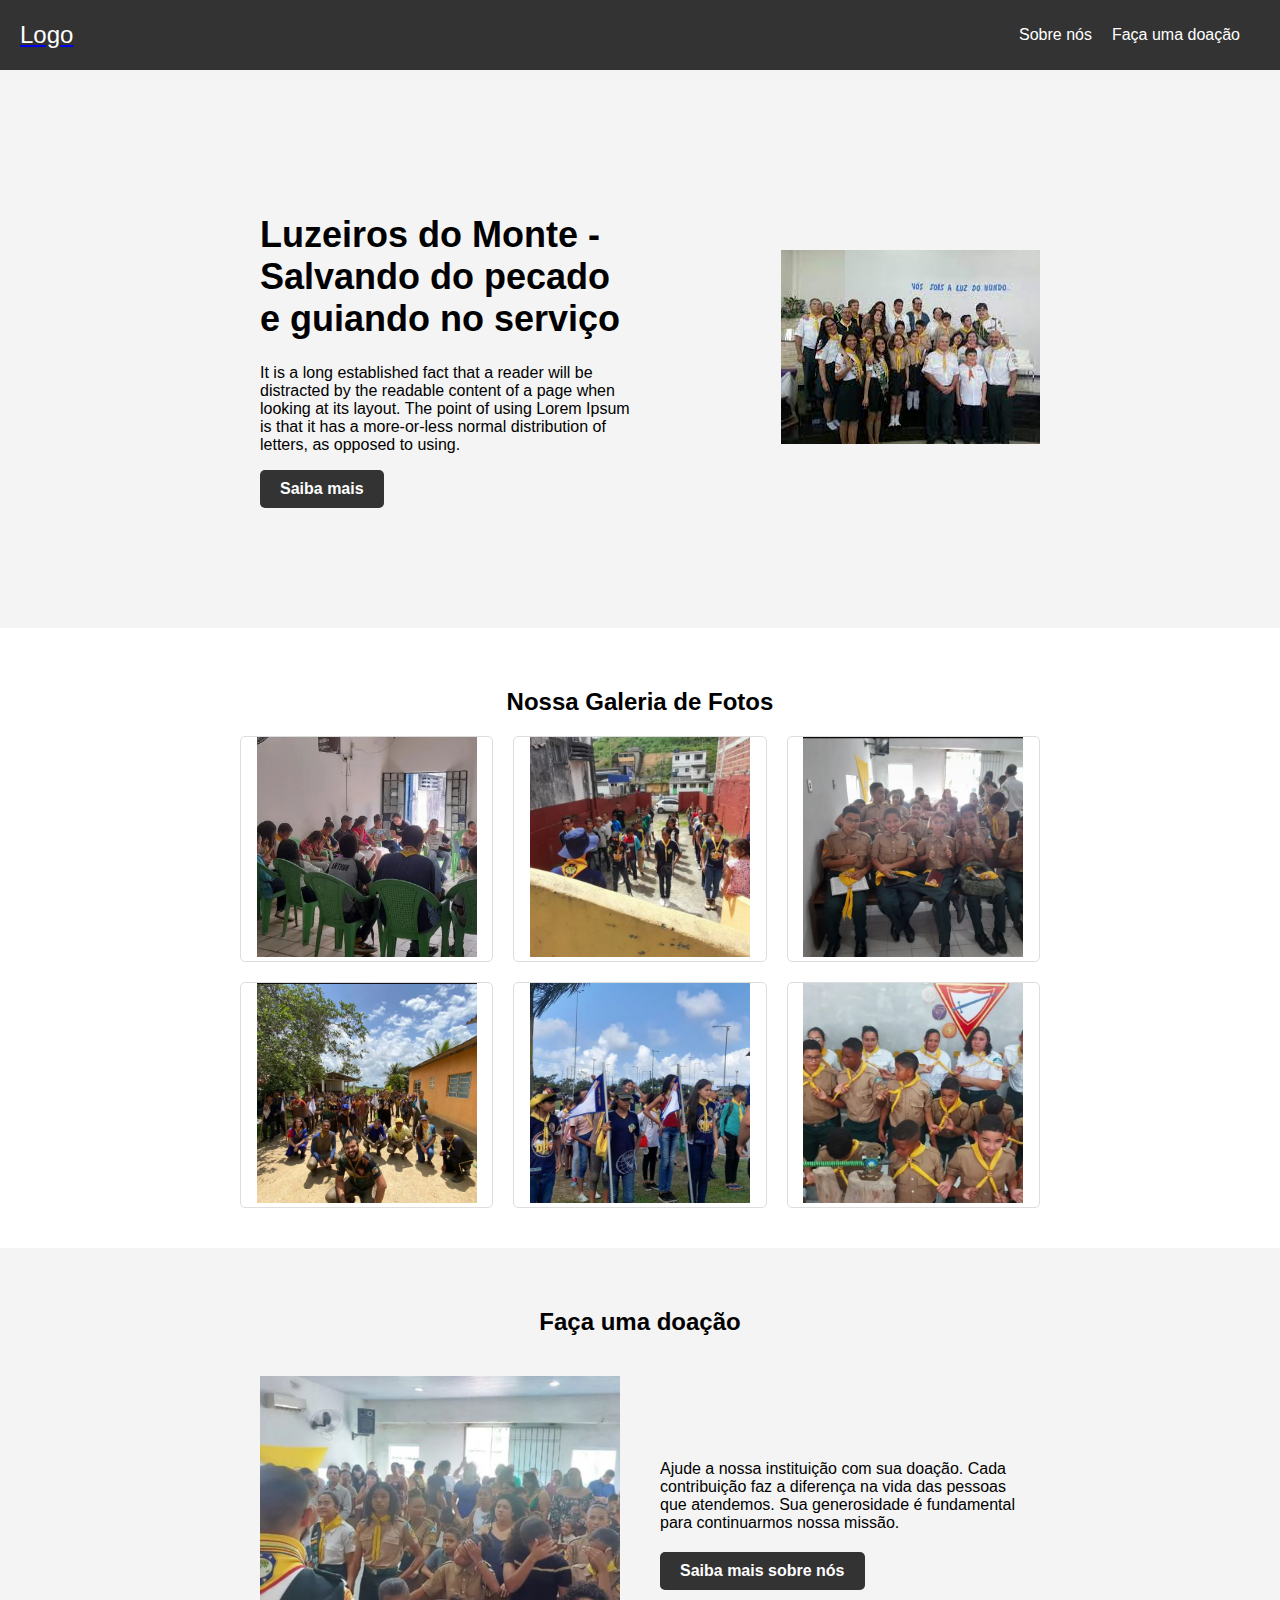
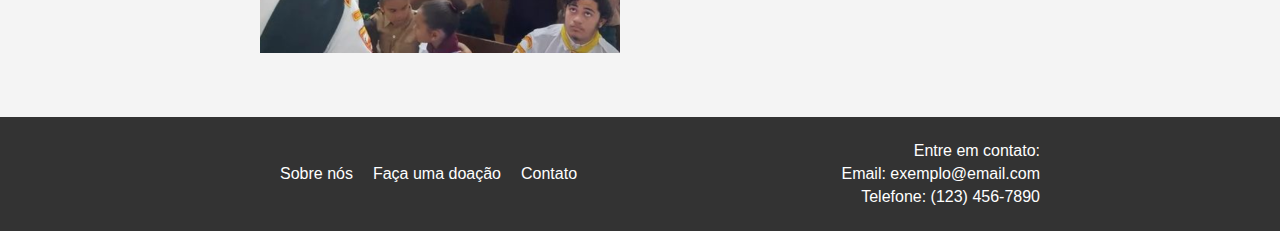
==== index.html @ bee1f1cc "Add files via upload" ====
<!DOCTYPE html>
<html lang="en">
<head>
    <meta charset="UTF-8">
    <meta name="viewport" content="width=device-width, initial-scale=1.0">
    <link rel="stylesheet" href="styles/index_style.css">
    <title>Document</title>
</head>
<body>
    <header>
        <a href="index.html">
            <div class="logo">Logo</div>
        </a>
        <nav>
            <ul>
                <li><a href="sobre_nos.html">Sobre nós</a></li>
                <li><a href="doacao.html">Faça uma doação</a></li>
            </ul>
        </nav>
    </header>
    <section class="quemSomos">
        <div class="quemSomos-content">
            <div class="text">
                <h1>Luzeiros do Monte - Salvando do pecado e guiando no serviço</h1>
                <p>It is a long established fact that a reader will be distracted by the readable content of a page when looking at its layout. The point of using Lorem Ipsum is that it has a more-or-less normal distribution of letters, as opposed to using.</p>
                <a href="#" class="button">Saiba mais</a>
            </div>
            <div class="image">
                <img src="img/teste.jfif" alt="Imagem de exemplo">
            </div>
        </div>
    </section>

    <section class="gallery">
        <div class="gallery-content">
            <h2 class="section-title">Nossa Galeria de Fotos</h2>
            <div class="photo-grid">
                <div class="photo">
                    <img src="img/galeria_1.PNG" alt="Foto 1">
                </div>
                <div class="photo">
                    <img src="img/galeria_2.PNG" alt="Foto 2">
                </div>
                <div class="photo">
                    <img src="img/galeria_3.PNG" alt="Foto 3">
                </div>
                <div class="photo">
                    <img src="img/galeria_4.PNG" alt="Foto 3">
                </div>
                <div class="photo">
                    <img src="img/galeria_5.PNG" alt="Foto 3">
                </div>
                <div class="photo">
                    <img src="img/galeria_6.PNG" alt="Foto 3">
                </div>
                <!-- Adicione mais fotos conforme necessário -->
            </div>
        </div>
    </section>
    <section class="donate">
        <div class="donate-content">
            <h2 class="section-title">Faça uma doação</h2>
            <div class="donation-info">
                <div class="donation-image">
                    <img src="img/galeria_7.PNG" alt="Imagem de Doação">
                </div>
                <div class="donation-text">
                    <p>Ajude a nossa instituição com sua doação. Cada contribuição faz a diferença na vida das pessoas que atendemos. Sua generosidade é fundamental para continuarmos nossa missão.</p>
                    <a href="#" class="button">Saiba mais sobre nós</a>
                </div>
            </div>
        </div>
    </section>
    <footer class="footer">
        <div class="footer-content">
            <nav>
                <ul>
                    <li><a href="sobre_nos.html">Sobre nós</a></li>
                    <li><a href="doacao.html">Faça uma doação</a></li>
                    <li><a href="sobre_nos.html">Contato</a></li>
                </ul>
            </nav>
            <div class="contact-info">
                <p>Entre em contato:</p>
                <p>Email: exemplo@email.com</p>
                <p>Telefone: (123) 456-7890</p>
            </div>
        </div>
    </footer>
</body>
</html>
---- styles/index_style.css ----
body {
    margin: 0;
    padding: 0;
    font-family: Arial, sans-serif;
}

header {
    background: #333;
    color: #fff;
    display: flex;
    justify-content: space-between;
    align-items: center;
    padding: 10px 20px;
}

.logo {
    font-size: 24px;
    color: #fff;
}

.logo a {
    
    text-decoration: none; 
}

nav ul {
    list-style: none;
    display: flex;
}

nav li {
    margin-right: 20px;
}

nav a {
    text-decoration: none;
    color: #fff;
}

.quemSomos {
    background: #f4f4f4;
    text-align: center;
    padding: 100px 0;
}



h1 {
    font-size: 36px;
}

.button {
    display: inline-block;
    padding: 10px 20px;
    background: #333;
    color: #fff;
    text-decoration: none;
    border-radius: 5px;
    font-weight: bold;
    transition: background 0.3s;
}

.button:hover {
    background: #555;
}


/* Restante do seu CSS existente */

.quemSomos-content {
    display: flex;
    justify-content: center;
    align-items: center;
    max-width: 800px;
    margin: 0 auto;
}

.text {
    flex: 1;
    padding: 20px;
    text-align: left;
}

.image {
    flex: 1;
    text-align: right;
}

.image img {
    max-width: 100%;
    height: auto;
}


/* SESSION 2  */ 


/* Restante do seu CSS existente */

.gallery-content {
    max-width: 800px;
    margin: 0 auto;
    text-align: center;
    padding: 40px 0;
}

.section-title {
    font-size: 24px;
    margin-bottom: 20px;
}

.photo-grid {
    display: grid;
    grid-template-columns: repeat(auto-fit, minmax(200px, 1fr));
    grid-gap: 20px;
}

.photo {
    overflow: hidden;
    border: 1px solid #ddd;
    border-radius: 5px;
}

.photo img {
    width: 220px; /* Defina a largura desejada */
    height: 220px; /* Defina a altura desejada */
    object-fit: cover; /* Isso mantém a proporção da imagem e cobre todo o espaço da div */
}

/* Restante do seu CSS existente */
.donate {
    background: #f4f4f4;
}

.donate-content {
    
    max-width: 800px;
    margin: 0 auto;
    text-align: center;
    padding: 40px 0;
}

.donation-info {
    display: flex;
    align-items: center;
    justify-content: center;
}

.donation-image {
    flex: 1;
    padding: 20px;
}

.donation-image img {
    max-width: 100%;
    height: auto;
}

.donation-text {
    flex: 1;
    padding: 20px;
    text-align: left;
}

.donation-text p {
    margin-bottom: 20px;
}


/* Restante do seu CSS existente */

/* Restante do seu CSS existente */

.footer {
    background: #333;
    color: #fff;
    text-align: center;
    padding: 20px 0;
    margin-top: auto;
}


.footer-content {
    max-width: 800px;
    margin: 0 auto;
    display: flex;
    justify-content: space-between;
    align-items: center;
}

.footer nav ul {
    list-style: none;
    display: flex;
}

.footer nav li {
    margin-right: 20px;
}

.footer nav a {
    text-decoration: none;
    color: #fff;
}

.contact-info {
    text-align: right;
}

.contact-info p {
    margin: 5px 0;
}
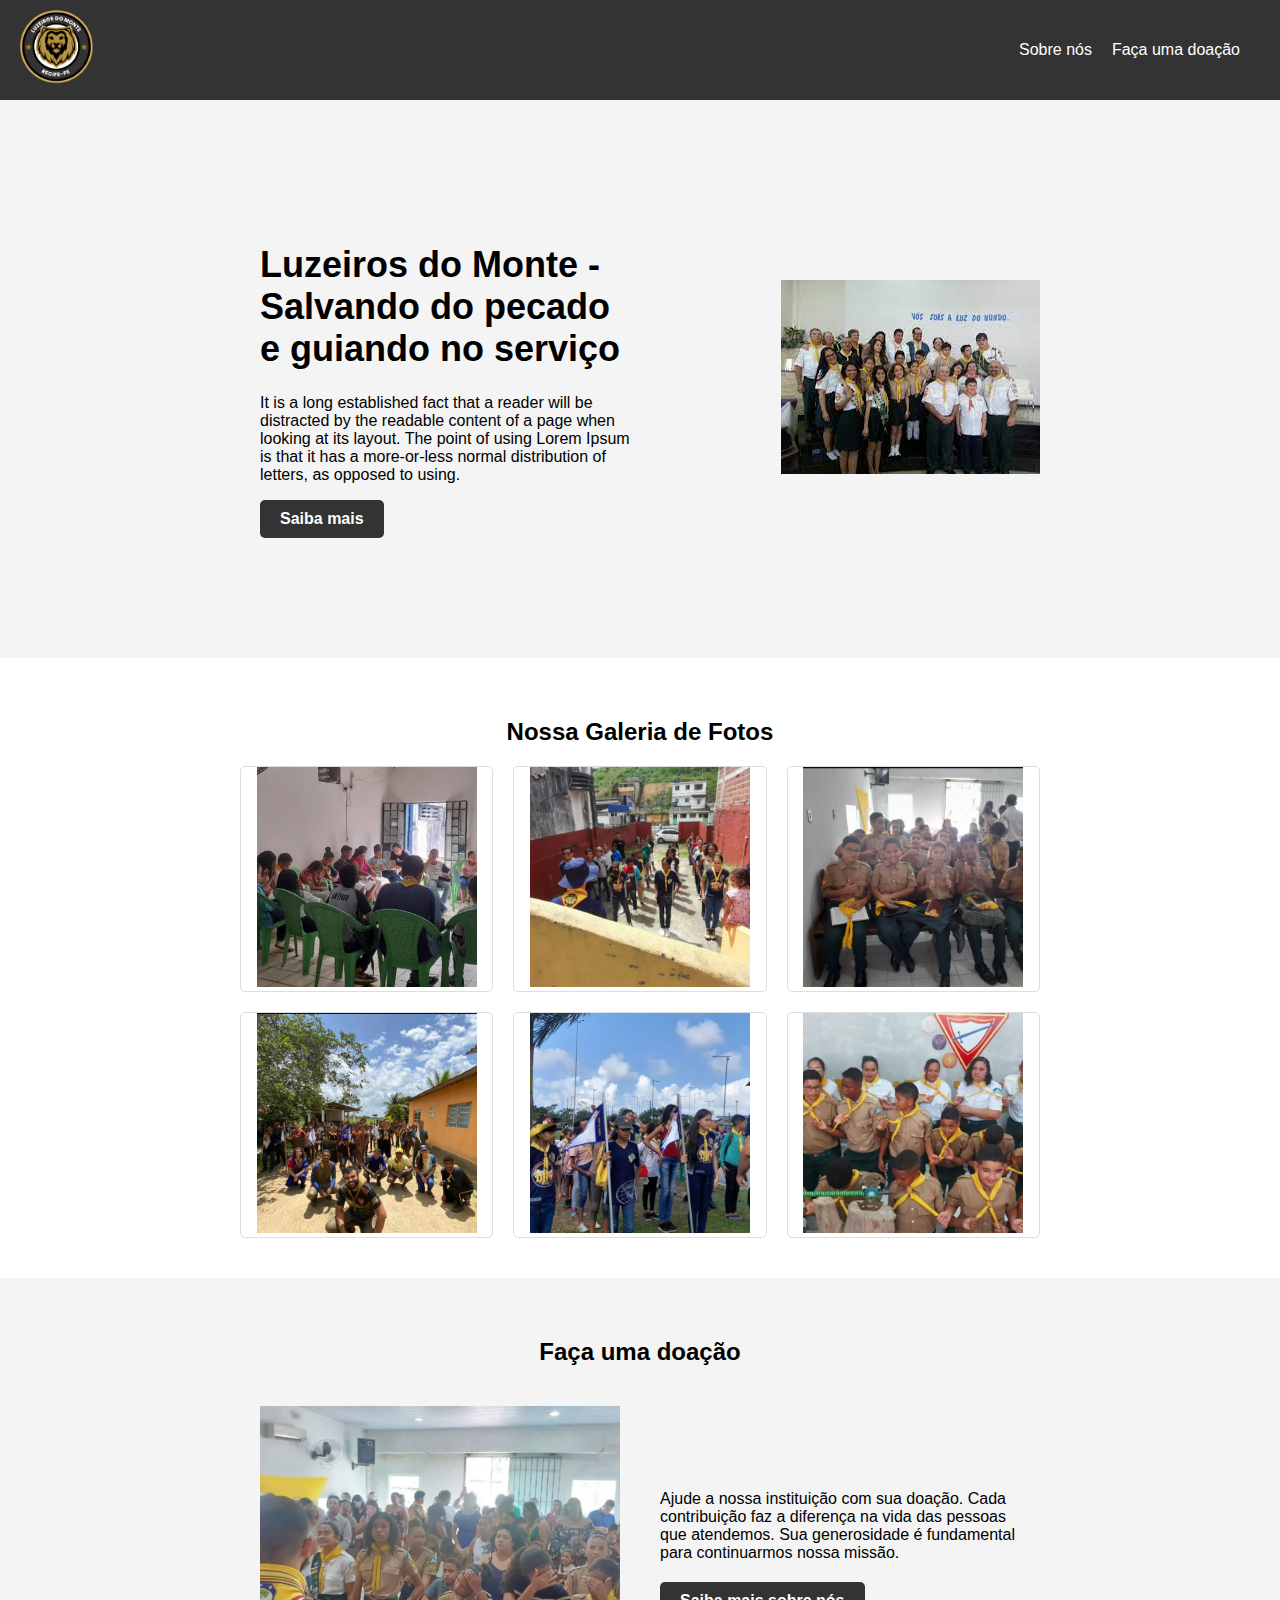
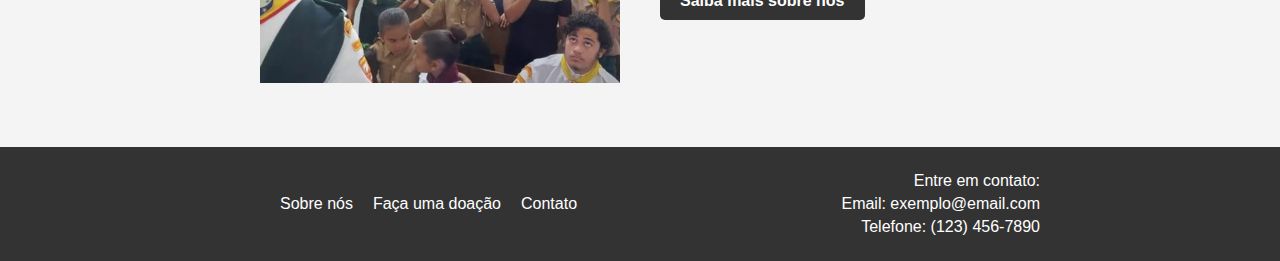
==== commit ee860943: "at" ====
--- a/index.html
+++ b/index.html
@@ -4,12 +4,14 @@
     <meta charset="UTF-8">
     <meta name="viewport" content="width=device-width, initial-scale=1.0">
     <link rel="stylesheet" href="styles/index_style.css">
-    <title>Document</title>
+    <title>Luzeiros do Monte</title>
 </head>
 <body>
     <header>
         <a href="index.html">
-            <div class="logo">Logo</div>
+            <div class="logo">
+                <img src="/img/logo-luzeiros.png" alt="">
+            </div>
         </a>
         <nav>
             <ul>
@@ -75,9 +77,9 @@
         <div class="footer-content">
             <nav>
                 <ul>
-                    <li><a href="sobre_nos.html">Sobre nós</a></li>
-                    <li><a href="doacao.html">Faça uma doação</a></li>
-                    <li><a href="sobre_nos.html">Contato</a></li>
+                    <li><a href="sobre_nos.html" class="hover">Sobre nós</a></li>
+                    <li><a href="doacao.html" class="hover">Faça uma doação</a></li>
+                    <li><a href="sobre_nos.html" class="hover">Contato</a></li>
                 </ul>
             </nav>
             <div class="contact-info">
--- a/styles/index_style.css
+++ b/styles/index_style.css
@@ -11,11 +11,16 @@
     justify-content: space-between;
     align-items: center;
     padding: 10px 20px;
+    height: 80px;
 }
 
 .logo {
     font-size: 24px;
     color: #fff;
+}
+
+.logo img{
+    width: 20%;
 }
 
 .logo a {
@@ -202,6 +207,11 @@
     color: #fff;
 }
 
+.hover:hover{
+    color: #ddd;
+    transition: all .5s ease;
+}
+
 .contact-info {
     text-align: right;
 }
@@ -209,3 +219,24 @@
 .contact-info p {
     margin: 5px 0;
 }
+
+@media (max-width: 768px) {
+    .footer-content{
+        flex-direction: column;
+    }
+    .contact-info p{
+        text-align: initial;
+    }
+
+    .contact-info p:nth-child(1){
+        text-align: center;
+    }
+
+    .quemSomos-content{
+        flex-direction: column;
+    }
+
+    .text{
+        text-align: center;
+    }
+}
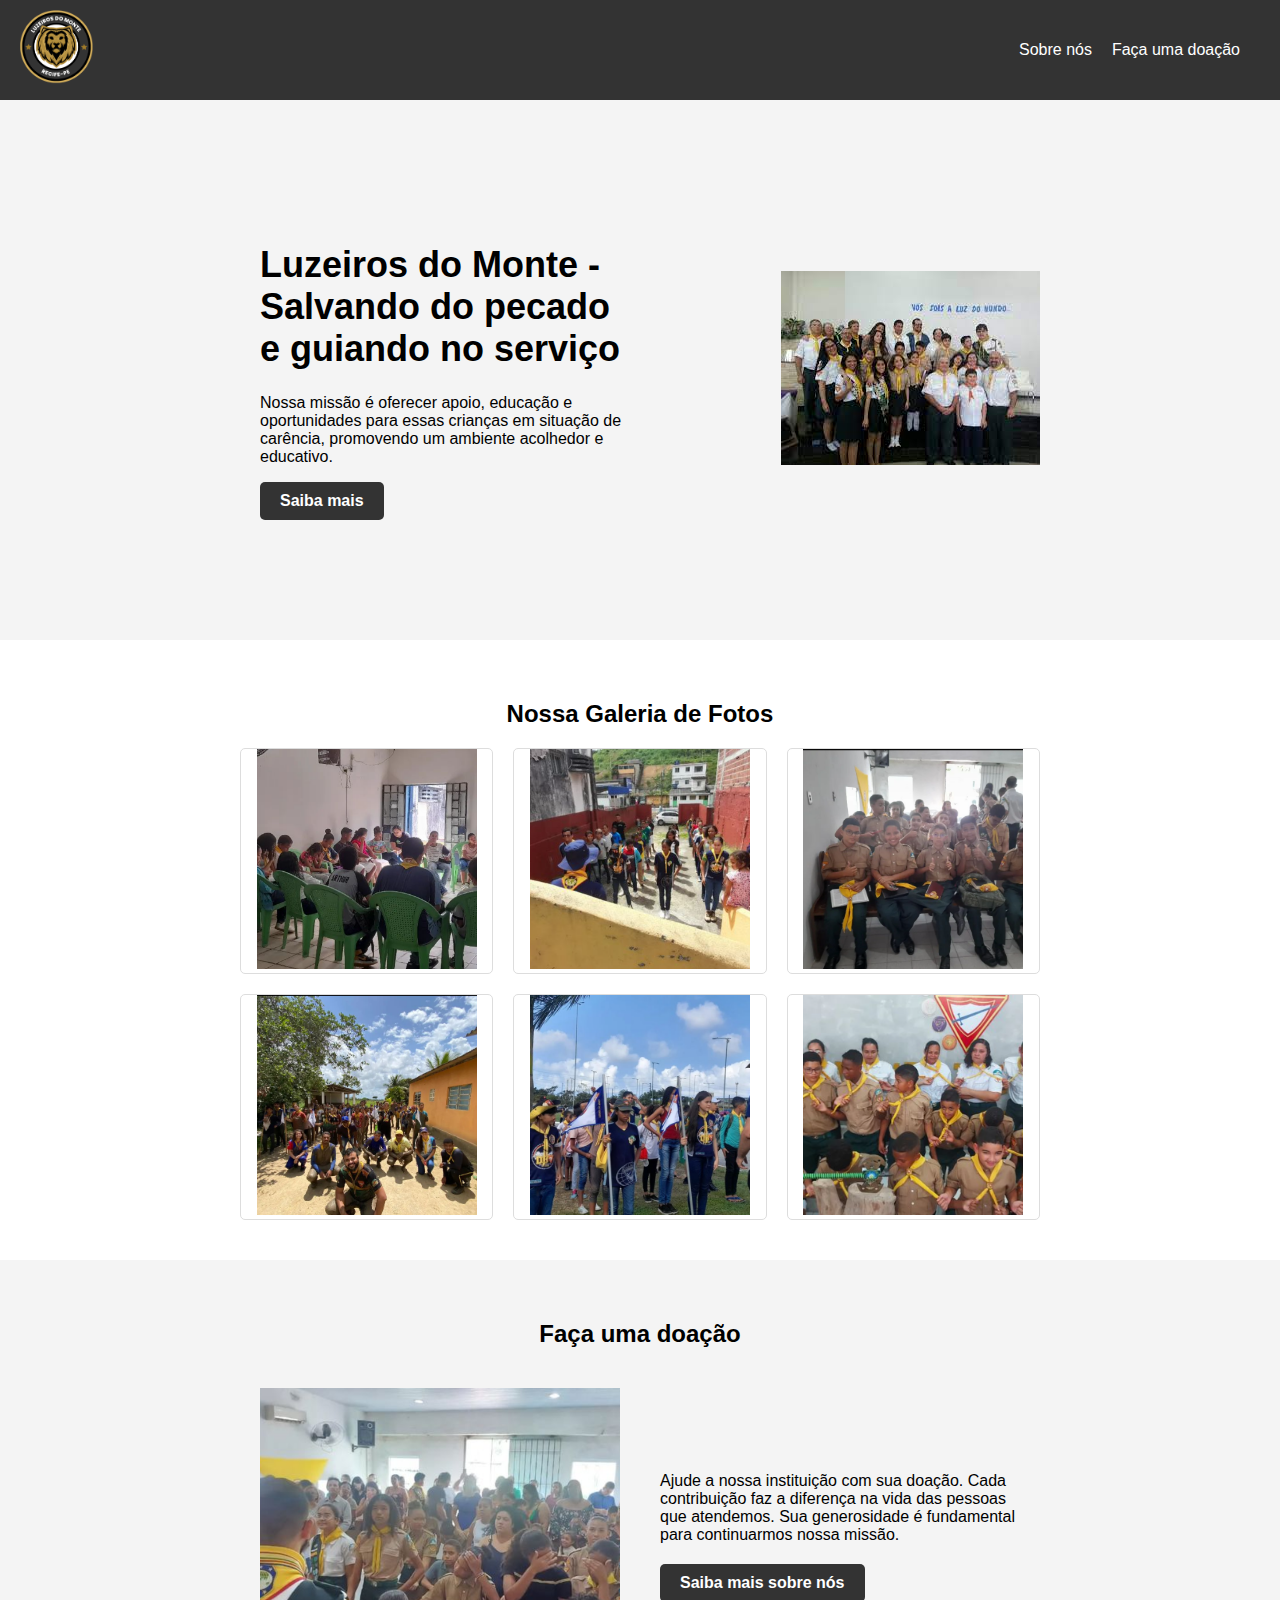
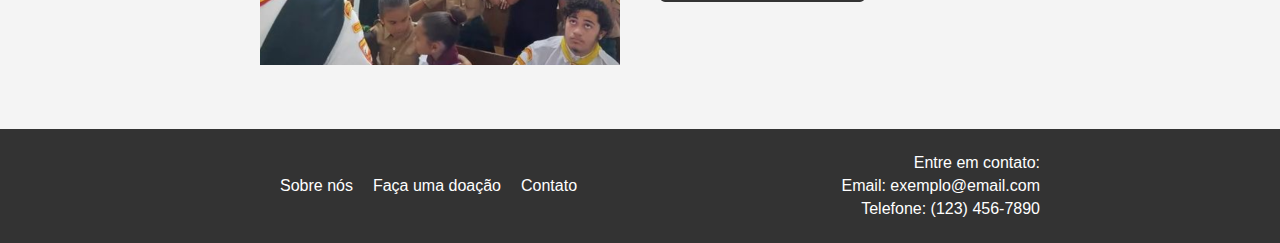
==== commit 7007dbae: "Update index.html" ====
--- a/index.html
+++ b/index.html
@@ -24,8 +24,9 @@
         <div class="quemSomos-content">
             <div class="text">
                 <h1>Luzeiros do Monte - Salvando do pecado e guiando no serviço</h1>
-                <p>It is a long established fact that a reader will be distracted by the readable content of a page when looking at its layout. The point of using Lorem Ipsum is that it has a more-or-less normal distribution of letters, as opposed to using.</p>
-                <a href="#" class="button">Saiba mais</a>
+                <p>Nossa missão é oferecer apoio, educação e oportunidades para essas crianças 
+                    em situação de carência, promovendo um ambiente acolhedor e educativo.</p>
+                <a href="sobre_nos.html" class="button">Saiba mais</a>
             </div>
             <div class="image">
                 <img src="img/teste.jfif" alt="Imagem de exemplo">
@@ -68,7 +69,7 @@
                 </div>
                 <div class="donation-text">
                     <p>Ajude a nossa instituição com sua doação. Cada contribuição faz a diferença na vida das pessoas que atendemos. Sua generosidade é fundamental para continuarmos nossa missão.</p>
-                    <a href="#" class="button">Saiba mais sobre nós</a>
+                    <a href="sobre_nos.html" class="button">Saiba mais sobre nós</a>
                 </div>
             </div>
         </div>
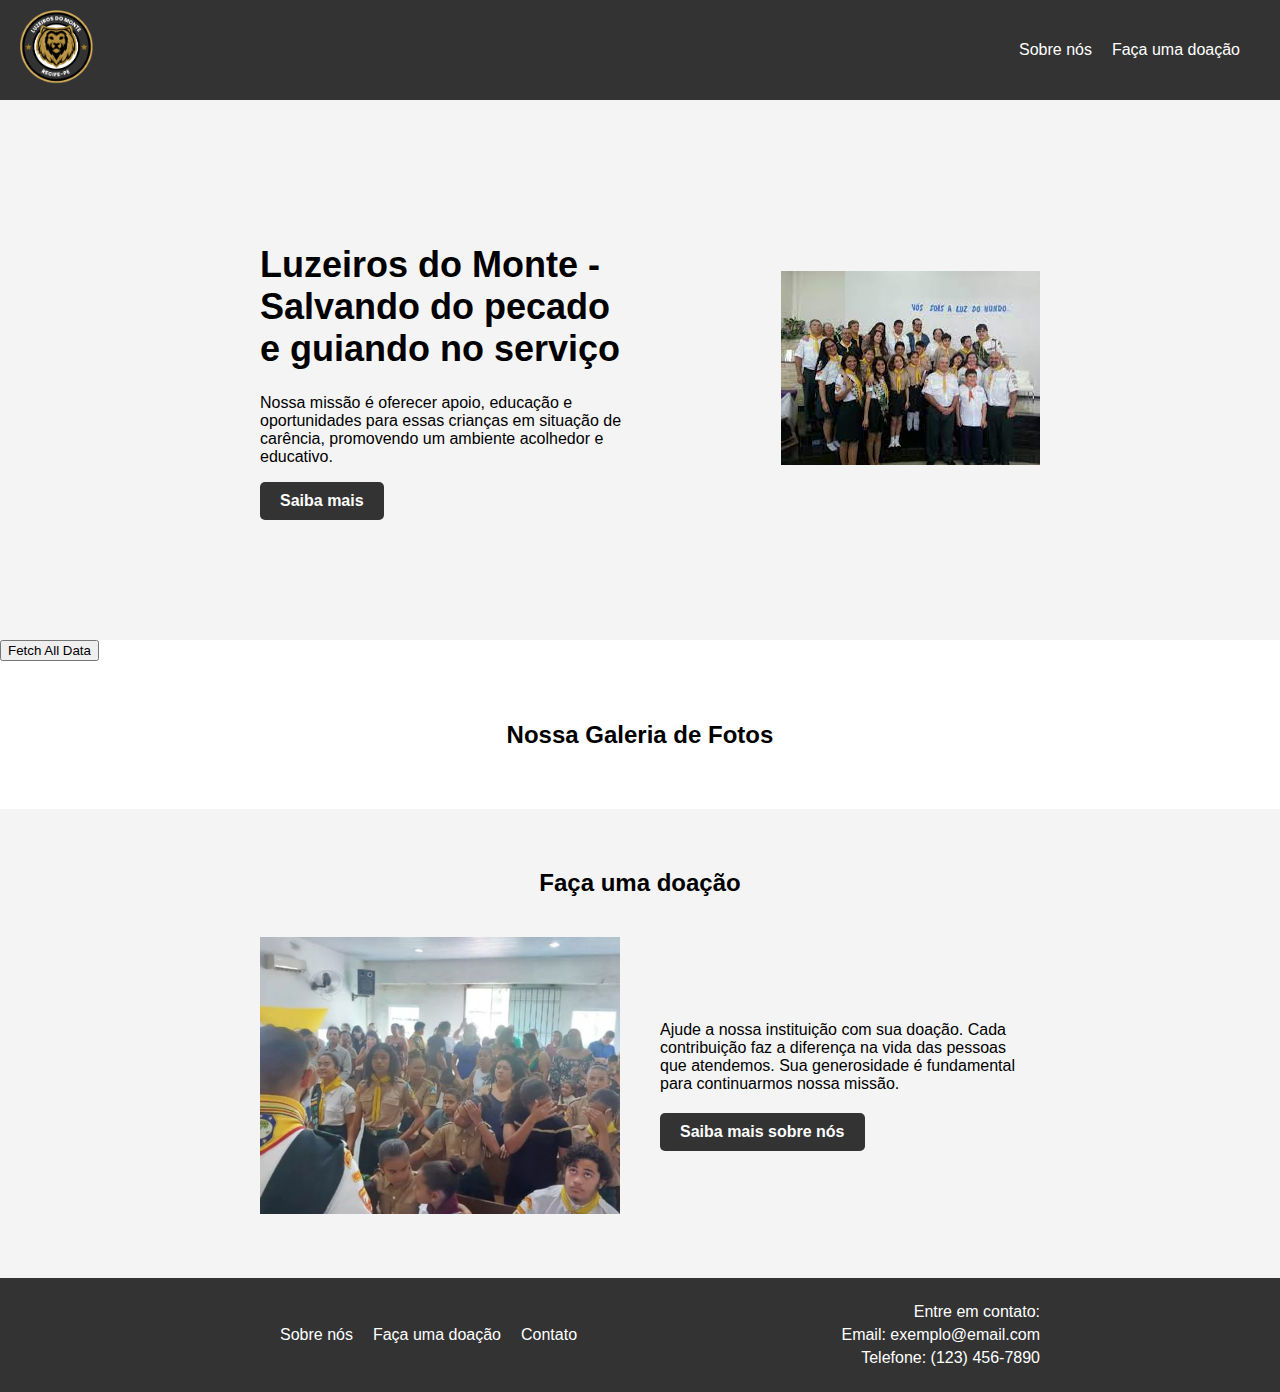
==== commit d7e03718: "API" ====
--- a/index.html
+++ b/index.html
@@ -6,11 +6,11 @@
     <link rel="stylesheet" href="styles/index_style.css">
     <title>Luzeiros do Monte</title>
 </head>
-<body>
+<body onload="fetchData()">
     <header>
         <a href="index.html">
             <div class="logo">
-                <img src="/img/logo-luzeiros.png" alt="">
+                <img src="img/logo-luzeiros.png" alt="">
             </div>
         </a>
         <nav>
@@ -33,33 +33,17 @@
             </div>
         </div>
     </section>
-
+    <button id="read-button">Fetch All Data</button>
     <section class="gallery">
         <div class="gallery-content">
             <h2 class="section-title">Nossa Galeria de Fotos</h2>
-            <div class="photo-grid">
-                <div class="photo">
-                    <img src="img/galeria_1.PNG" alt="Foto 1">
-                </div>
-                <div class="photo">
-                    <img src="img/galeria_2.PNG" alt="Foto 2">
-                </div>
-                <div class="photo">
-                    <img src="img/galeria_3.PNG" alt="Foto 3">
-                </div>
-                <div class="photo">
-                    <img src="img/galeria_4.PNG" alt="Foto 3">
-                </div>
-                <div class="photo">
-                    <img src="img/galeria_5.PNG" alt="Foto 3">
-                </div>
-                <div class="photo">
-                    <img src="img/galeria_6.PNG" alt="Foto 3">
-                </div>
-                <!-- Adicione mais fotos conforme necessário -->
+
+            <div class="photo-grid" id="data-list">
+
             </div>
         </div>
     </section>
+
     <section class="donate">
         <div class="donate-content">
             <h2 class="section-title">Faça uma doação</h2>
@@ -90,5 +74,6 @@
             </div>
         </div>
     </footer>
+    <script src="app.js"></script>
 </body>
-</html>+</html>
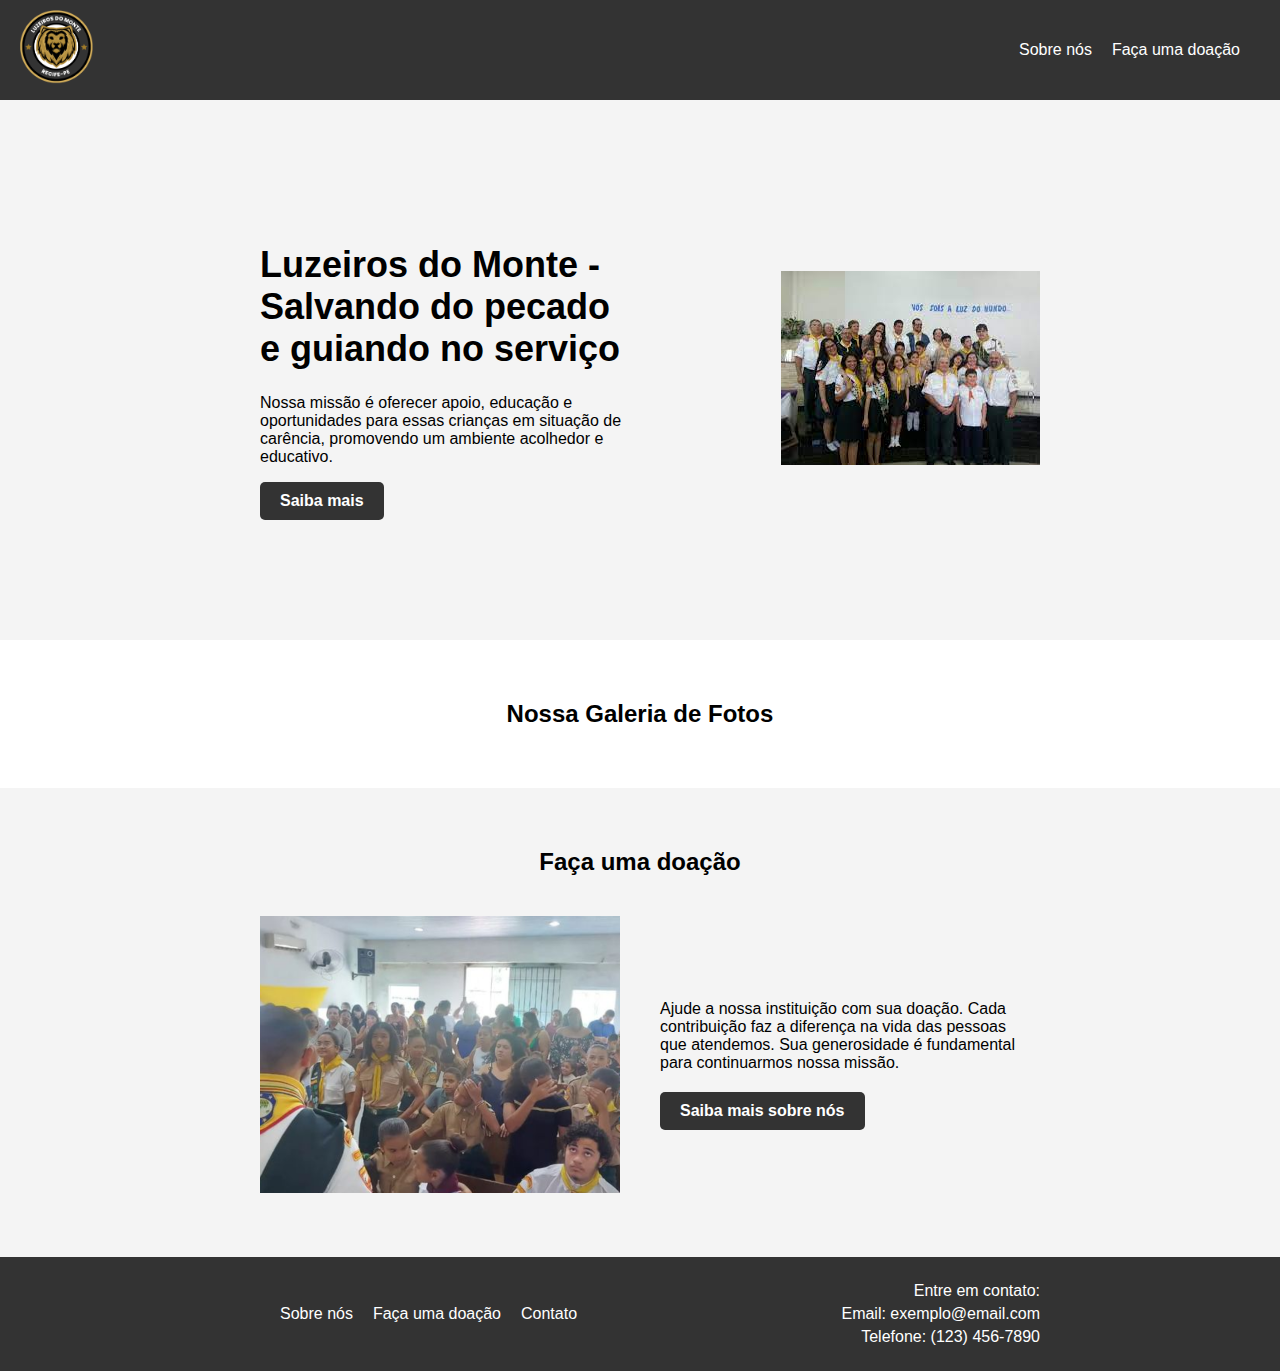
==== commit ab9c5e92: "Corrige bug" ====
--- a/index.html
+++ b/index.html
@@ -33,7 +33,6 @@
             </div>
         </div>
     </section>
-    <button id="read-button">Fetch All Data</button>
     <section class="gallery">
         <div class="gallery-content">
             <h2 class="section-title">Nossa Galeria de Fotos</h2>
